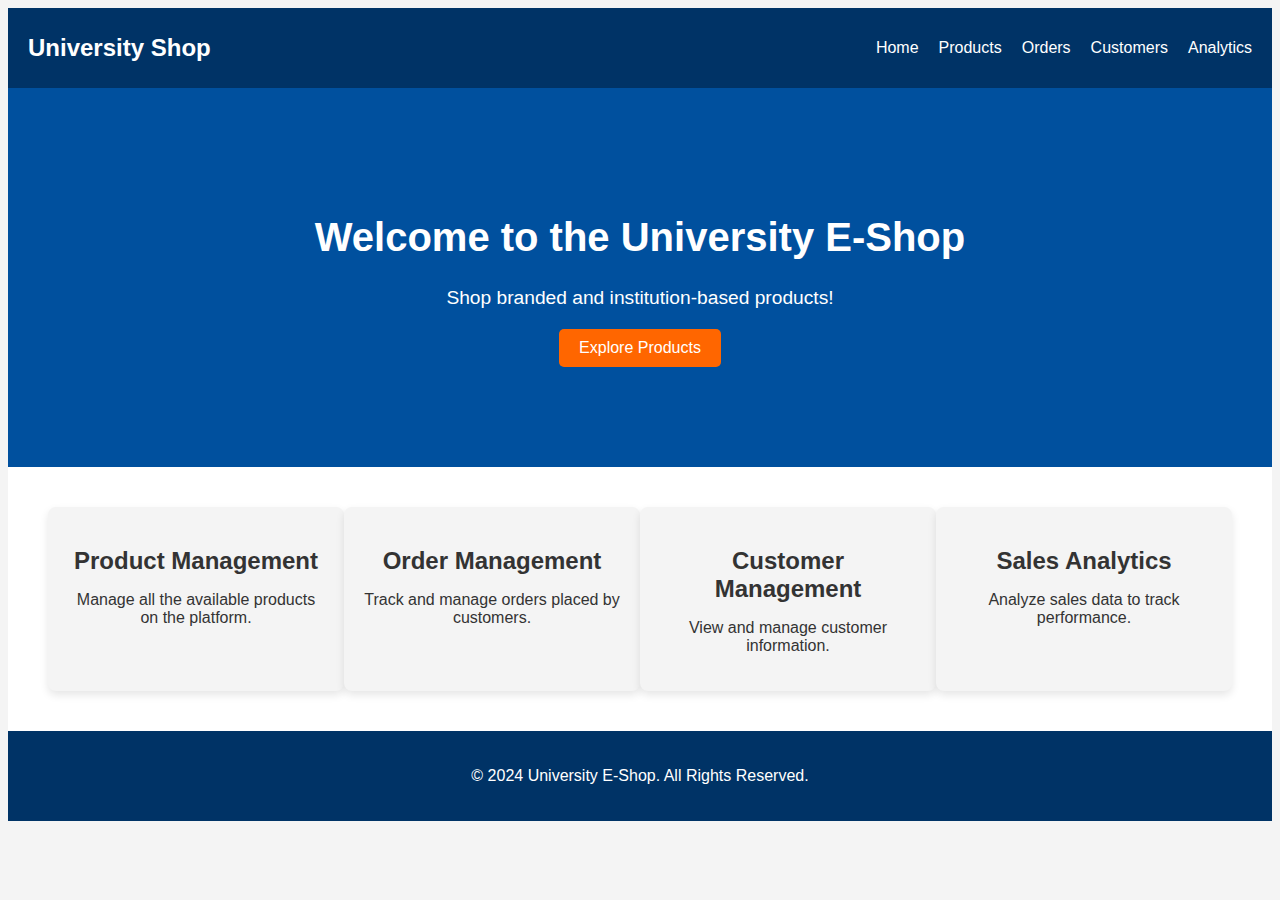
==== index.html @ 68b9ed5d "first commit" ====
<!DOCTYPE html>
<html lang="en">
<head>
    <meta charset="UTF-8">
    <meta name="viewport" content="width=device-width, i nitial-scale=1.0">
    <title>University E-Commerce Site</title>
    <link rel="stylesheet" href="styles.css">
    <link rel="stylesheet" href="script.js">
</head>
<body>
    <header>
        <div class="logo">University Shop</div>
        <nav>
            <ul>
                <li><a href="#">Home</a></li>
                <li><a href="#">Products</a></li>
                <li><a href="#">Orders</a></li>
                <li><a href="#">Customers</a></li>
                <li><a href="#">Analytics</a></li>
            </ul>
        </nav>
    </header>

    <section class="hero">
        <div class="hero-content">
            <h1>Welcome to the University E-Shop</h1>
            <p>Shop branded and institution-based products!</p>
            <button>Explore Products</button>
        </div>
    </section>

    <section class="features">
        <div class="feature-box">
            <h2>Product Management</h2>
            <p>Manage all the available products on the platform.</p>
        </div>
        <div class="feature-box">
            <h2>Order Management</h2>
            <p>Track and manage orders placed by customers.</p>
        </div>
        <div class="feature-box">
            <h2>Customer Management</h2>
            <p>View and manage customer information.</p>
        </div>
        <div class="feature-box">
            <h2>Sales Analytics</h2>
            <p>Analyze sales data to track performance.</p>
        </div>
    </section>

    <footer>
        <p>&copy; 2024 University E-Shop. All Rights Reserved.</p>
    </footer>
</body>
</html>
---- styles.css ----
.* {
    margin: 0;
    padding: 0;
    box-sizing: border-box;
}

body {
    font-family: Arial, sans-serif;
    background-color: #f4f4f4;
    color: #333;
}

header {
    background-color: #003366;
    color: white;
    padding: 15px 20px;
    display: flex;
    justify-content: space-between;
    align-items: center;
}

header .logo {
    font-size: 1.5rem;
    font-weight: bold;
}

header nav ul {
    list-style: none;
    display: flex;
}

header nav ul li {
    margin-left: 20px;
}

header nav ul li a {
    color: white;
    text-decoration: none;
}

.hero {
    background-color: #00509e;
    color: white;
    text-align: center;
    padding: 100px 20px;
}

.hero-content h1 {
    font-size: 2.5rem;
}

.hero-content p {
    font-size: 1.2rem;
    margin-bottom: 20px;
}

button {
    background-color: #ff6600;
    color: white;
    border: none;
    padding: 10px 20px;
    cursor: pointer;
    font-size: 1rem;
    border-radius: 5px;
}

button:hover {
    background-color: #e65c00;
}

.features {
    display: flex;
    justify-content: space-around;
    padding: 40px;
    background-color: #fff;
}

.feature-box {
    width: 22%;
    background-color: #f4f4f4;
    padding: 20px;
    text-align: center;
    border-radius: 8px;
    box-shadow: 0 4px 8px rgba(0, 0, 0, 0.1);
}

.feature-box h2 {
    margin-bottom: 15px;
}

footer {
    background-color: #003366;
    color: white;
    text-align: center;
    padding: 20px;
}
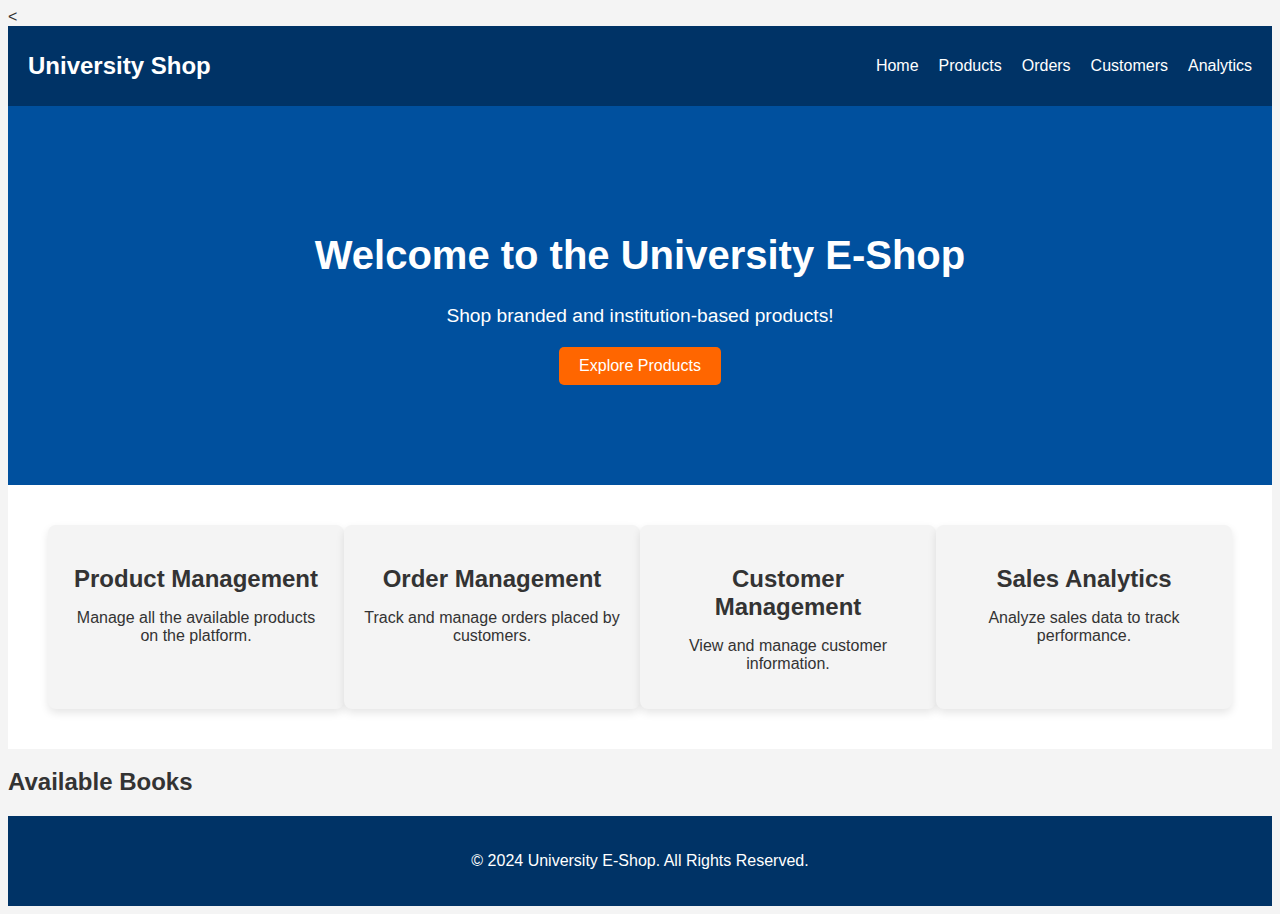
==== commit 079da11a: "updated new chnages" ====
--- a/index.html
+++ b/index.html
@@ -1,55 +1,64 @@
-<!DOCTYPE html>
-<html lang="en">
-<head>
-    <meta charset="UTF-8">
-    <meta name="viewport" content="width=device-width, i nitial-scale=1.0">
-    <title>University E-Commerce Site</title>
-    <link rel="stylesheet" href="styles.css">
-    <link rel="stylesheet" href="script.js">
-</head>
-<body>
-    <header>
-        <div class="logo">University Shop</div>
-        <nav>
+<<!DOCTYPE html>
+    <html lang="en">
+      <head>
+        <meta charset="UTF-8" />
+        <meta name="viewport" content="width=device-width, initial-scale=1.0" />
+        <title>University E-Commerce Site</title>
+        <script src="script.js"></script>
+        <link rel="stylesheet" href="styles.css" />
+      </head>
+      <body>
+        <header>
+          <div class="logo">University Shop</div>
+          <nav>
             <ul>
-                <li><a href="#">Home</a></li>
-                <li><a href="#">Products</a></li>
-                <li><a href="#">Orders</a></li>
-                <li><a href="#">Customers</a></li>
-                <li><a href="#">Analytics</a></li>
+              <li><a href="#">Home</a></li>
+              <li><a href="#">Products</a></li>
+              <li><a href="#">Orders</a></li>
+              <li><a href="#">Customers</a></li>
+              <li><a href="#">Analytics</a></li>
             </ul>
-        </nav>
-    </header>
-
-    <section class="hero">
-        <div class="hero-content">
+          </nav>
+        </header>
+    
+        <section class="hero">
+          <div class="hero-content">
             <h1>Welcome to the University E-Shop</h1>
             <p>Shop branded and institution-based products!</p>
             <button>Explore Products</button>
-        </div>
-    </section>
-
-    <section class="features">
-        <div class="feature-box">
+          </div>
+        </section>
+    
+        <section class="features">
+          <div class="feature-box">
             <h2>Product Management</h2>
             <p>Manage all the available products on the platform.</p>
-        </div>
-        <div class="feature-box">
+          </div>
+          <div class="feature-box">
             <h2>Order Management</h2>
             <p>Track and manage orders placed by customers.</p>
-        </div>
-        <div class="feature-box">
+          </div>
+          <div class="feature-box">
             <h2>Customer Management</h2>
             <p>View and manage customer information.</p>
-        </div>
-        <div class="feature-box">
+          </div>
+          <div class="feature-box">
             <h2>Sales Analytics</h2>
             <p>Analyze sales data to track performance.</p>
-        </div>
-    </section>
-
-    <footer>
-        <p>&copy; 2024 University E-Shop. All Rights Reserved.</p>
-    </footer>
-</body>
-</html>+          </div>
+        </section>
+    
+        <section id="book-list" class="book-list">
+          <h2>Available Books</h2>
+          <div id="books"></div>
+          <!-- Placeholder for books -->
+        </section>
+    
+        <footer>
+          <p>&copy; 2024 University E-Shop. All Rights Reserved.</p>
+        </footer>
+    
+        <!-- Link to your JavaScript file -->
+        
+      </body>
+    </html>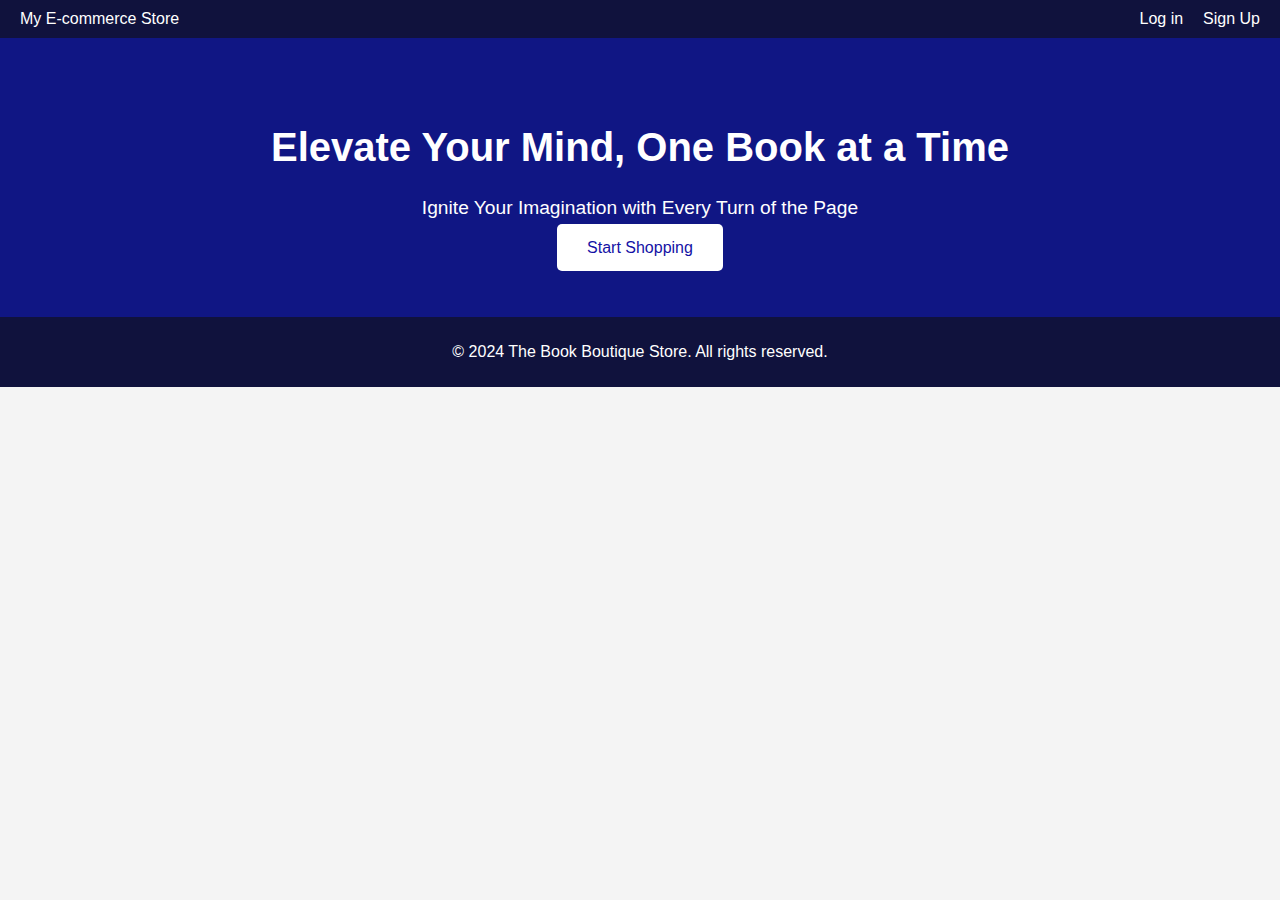
==== commit f03ea5b2: "first commit" ====
--- a/index.html
+++ b/index.html
@@ -1,64 +1,36 @@
-<<!DOCTYPE html>
-    <html lang="en">
-      <head>
-        <meta charset="UTF-8" />
-        <meta name="viewport" content="width=device-width, initial-scale=1.0" />
-        <title>University E-Commerce Site</title>
-        <script src="script.js"></script>
-        <link rel="stylesheet" href="styles.css" />
-      </head>
-      <body>
-        <header>
-          <div class="logo">University Shop</div>
-          <nav>
-            <ul>
-              <li><a href="#">Home</a></li>
-              <li><a href="#">Products</a></li>
-              <li><a href="#">Orders</a></li>
-              <li><a href="#">Customers</a></li>
-              <li><a href="#">Analytics</a></li>
+<!DOCTYPE html>
+<html lang="en">
+<head>
+    <meta charset="UTF-8">
+    <meta name="viewport" content="width=device-width, initial-scale=1.0">
+    <title>Welcome to Our E-commerce Store</title>
+</head>
+<link rel="stylesheet" href="login.html">
+<body style="font-family: 'Arial', sans-serif; background-color: #f4f4f4; color: #333; margin: 0;">
+
+    <header style="background-color: #10123d; color: white; padding: 10px 20px; display: flex; justify-content: space-between; align-items: center;">
+        <div class="logo">My E-commerce Store</div>
+        <nav>
+            <ul style="list-style-type: none; display: flex; padding: 0; margin: 0;">
+                <li style="margin-left: 20px;"><a href="Log in.html" style="color: white; text-decoration: none;">Log in</a></li>
+                <li style="margin-left: 20px;"><a href="signup.html" style="color: white; text-decoration: none;">Sign Up</a></li>
             </ul>
-          </nav>
-        </header>
-    
-        <section class="hero">
-          <div class="hero-content">
-            <h1>Welcome to the University E-Shop</h1>
-            <p>Shop branded and institution-based products!</p>
-            <button>Explore Products</button>
-          </div>
+        </nav>
+    </header>
+
+    <main>
+        <section class="hero" style="background-color: #101684; color: white; text-align: center; padding: 60px 20px;">
+            <h1 style="font-size: 2.5rem;">Elevate Your Mind, One Book at a Time</h1>
+            <p style="font-size: 1.2rem; margin: 20px 0;">Ignite Your Imagination with Every Turn of the Page</p>
+            <a href="Log in.html" class="cta-button" style="background-color: white; color: #1411a5; padding: 15px 30px; text-decoration: none; border-radius: 5px; transition: background-color 0.3s;">
+                Start Shopping
+            </a>
         </section>
-    
-        <section class="features">
-          <div class="feature-box">
-            <h2>Product Management</h2>
-            <p>Manage all the available products on the platform.</p>
-          </div>
-          <div class="feature-box">
-            <h2>Order Management</h2>
-            <p>Track and manage orders placed by customers.</p>
-          </div>
-          <div class="feature-box">
-            <h2>Customer Management</h2>
-            <p>View and manage customer information.</p>
-          </div>
-          <div class="feature-box">
-            <h2>Sales Analytics</h2>
-            <p>Analyze sales data to track performance.</p>
-          </div>
-        </section>
-    
-        <section id="book-list" class="book-list">
-          <h2>Available Books</h2>
-          <div id="books"></div>
-          <!-- Placeholder for books -->
-        </section>
-    
-        <footer>
-          <p>&copy; 2024 University E-Shop. All Rights Reserved.</p>
-        </footer>
-    
-        <!-- Link to your JavaScript file -->
-        
-      </body>
-    </html>+    </main>
+
+    <footer style="background-color: #10123d; color: white; text-align: center; padding: 10px 0;">
+        <p>&copy; 2024 The Book Boutique Store. All rights reserved.</p>
+    </footer>
+
+</body>
+</html>
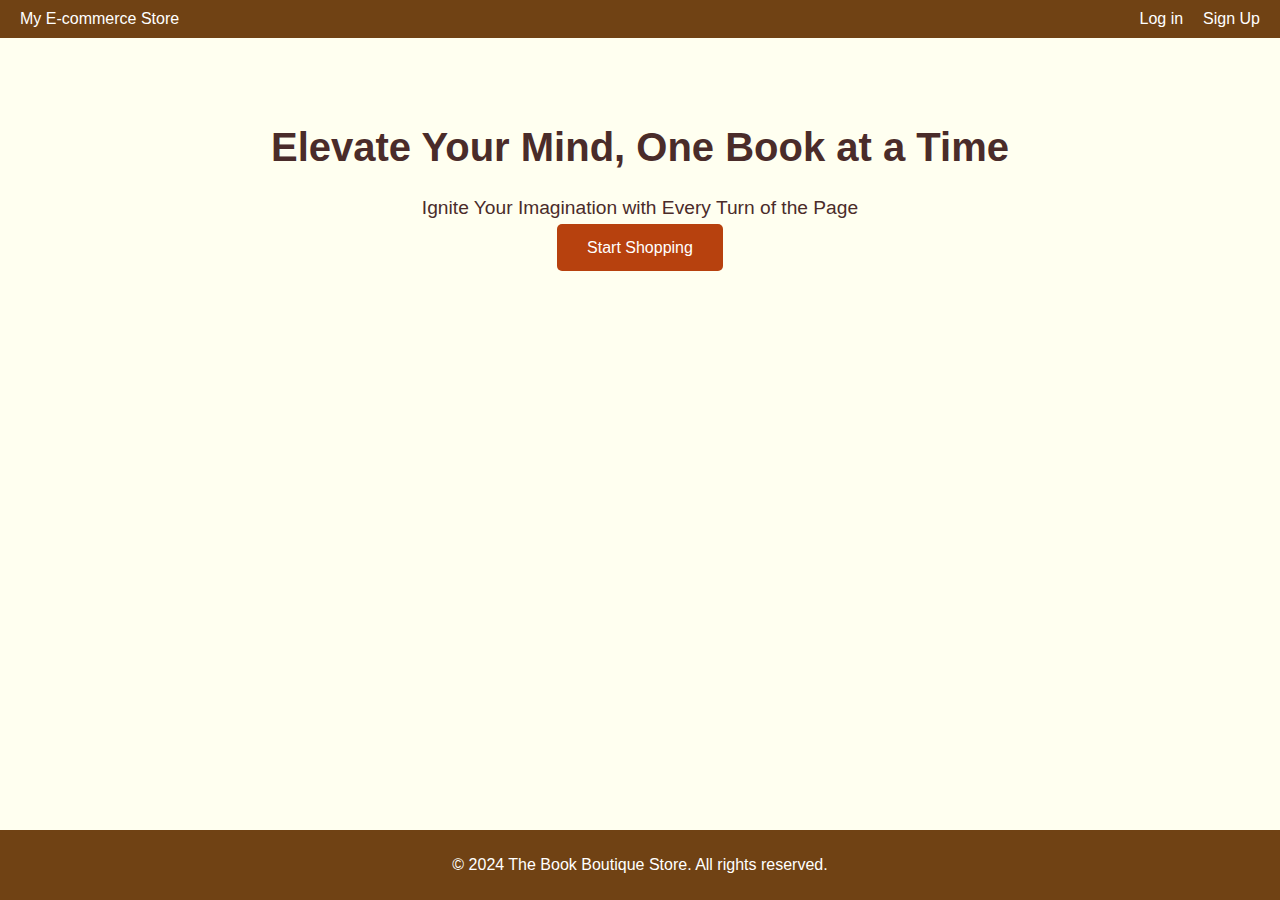
==== commit 35af9477: "Update index.html" ====
--- a/index.html
+++ b/index.html
@@ -5,10 +5,9 @@
     <meta name="viewport" content="width=device-width, initial-scale=1.0">
     <title>Welcome to Our E-commerce Store</title>
 </head>
-<link rel="stylesheet" href="login.html">
-<body style="font-family: 'Arial', sans-serif; background-color: #f4f4f4; color: #333; margin: 0;">
+<body style="font-family: 'Arial', sans-serif; background-color: #f4f4f4; color: #333; margin: 0; height: 100vh; display: flex; flex-direction: column;">
 
-    <header style="background-color: #10123d; color: white; padding: 10px 20px; display: flex; justify-content: space-between; align-items: center;">
+    <header style="background-color: #704214; color: white; padding: 10px 20px; display: flex; justify-content: space-between; align-items: center;">
         <div class="logo">My E-commerce Store</div>
         <nav>
             <ul style="list-style-type: none; display: flex; padding: 0; margin: 0;">
@@ -18,19 +17,19 @@
         </nav>
     </header>
 
-    <main>
-        <section class="hero" style="background-color: #101684; color: white; text-align: center; padding: 60px 20px;">
-            <h1 style="font-size: 2.5rem;">Elevate Your Mind, One Book at a Time</h1>
-            <p style="font-size: 1.2rem; margin: 20px 0;">Ignite Your Imagination with Every Turn of the Page</p>
-            <a href="Log in.html" class="cta-button" style="background-color: white; color: #1411a5; padding: 15px 30px; text-decoration: none; border-radius: 5px; transition: background-color 0.3s;">
-                Start Shopping
-            </a>
-        </section>
+    <main style="flex-grow: 1; background-color: #FFFFF0; color: #4A2C2A; text-align: center; padding: 60px 20px;">
+        <h1 style="font-size: 2.5rem;">Elevate Your Mind, One Book at a Time</h1>
+        <p style="font-size: 1.2rem; margin: 20px 0;">Ignite Your Imagination with Every Turn of the Page</p>
+        <a href="Log in.html" class="cta-button" style="background-color: #B7410E; color: white; padding: 15px 30px; text-decoration: none; border-radius: 5px; transition: background-color 0.3s;">
+            Start Shopping
+        </a>
     </main>
 
-    <footer style="background-color: #10123d; color: white; text-align: center; padding: 10px 0;">
+    <footer style="background-color: #704214; color: white; text-align: center; padding: 10px 0;">
         <p>&copy; 2024 The Book Boutique Store. All rights reserved.</p>
     </footer>
 
 </body>
 </html>
+
+</html>
